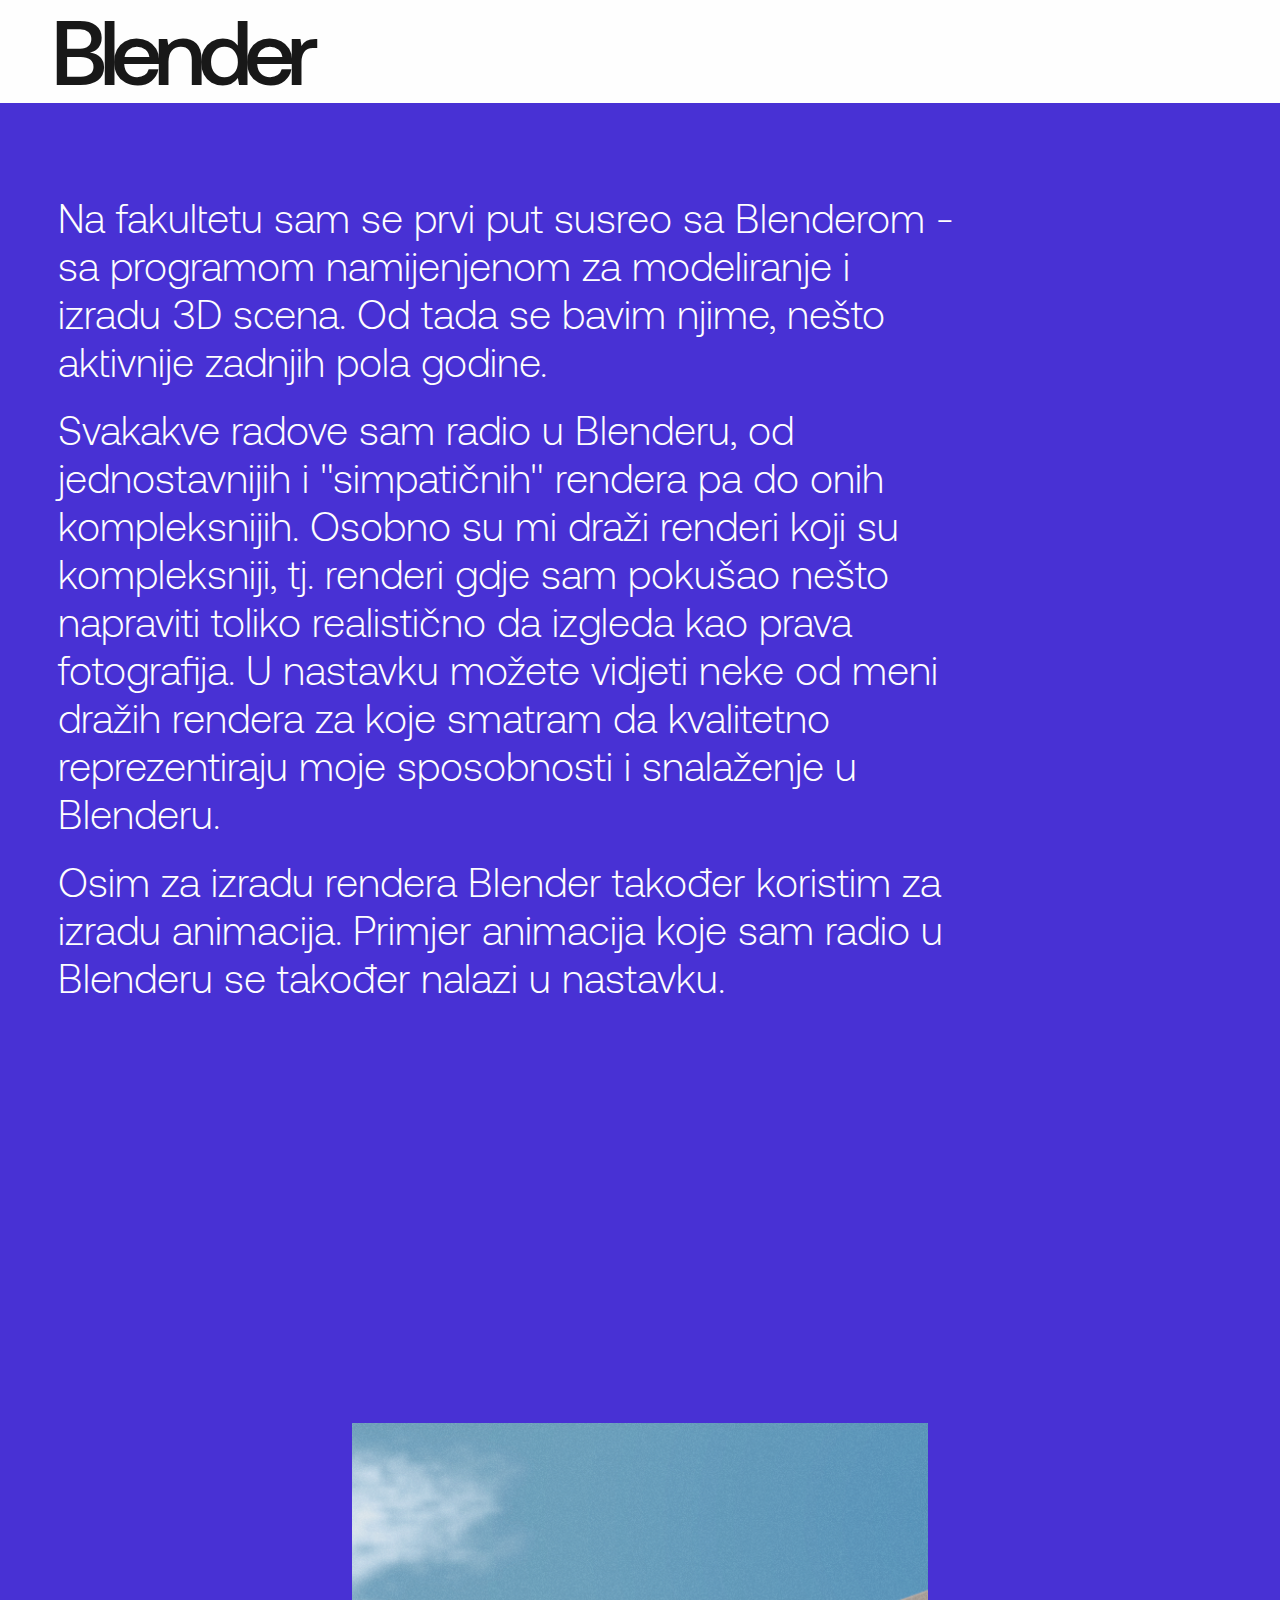
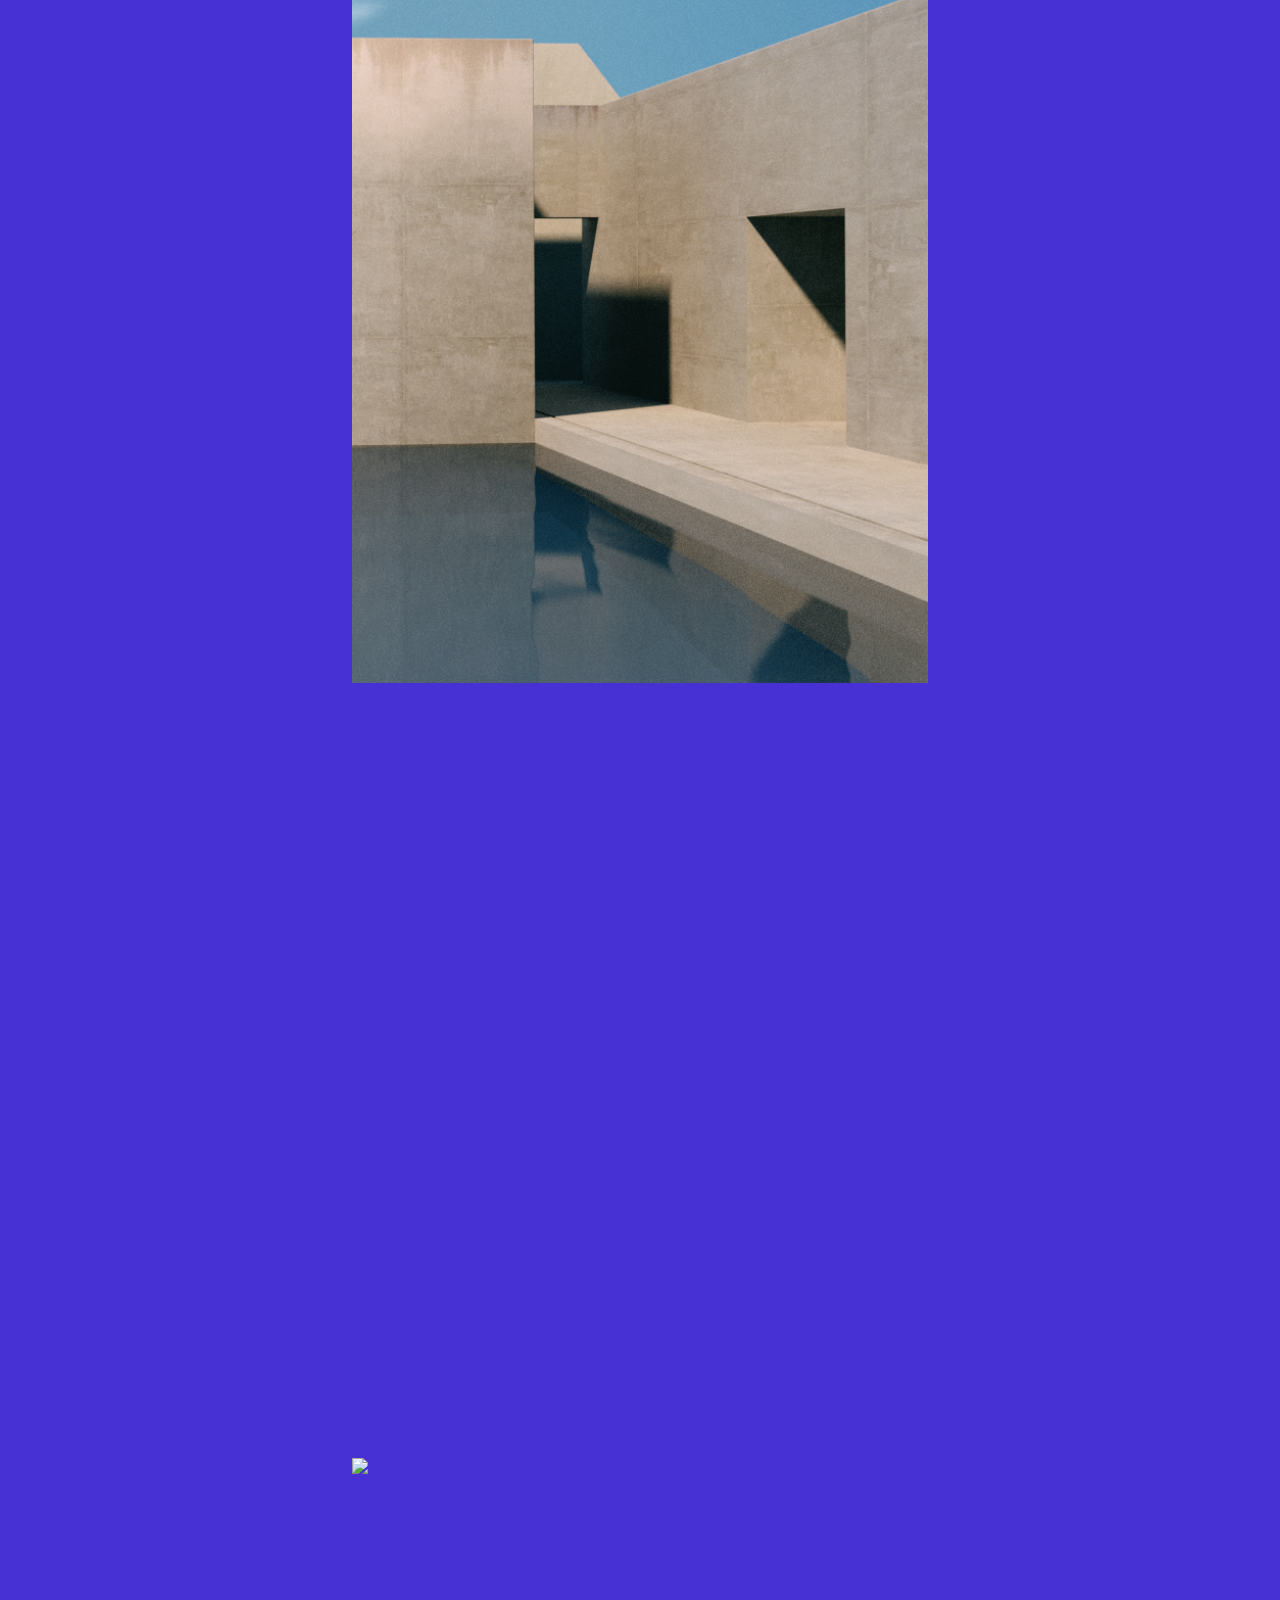
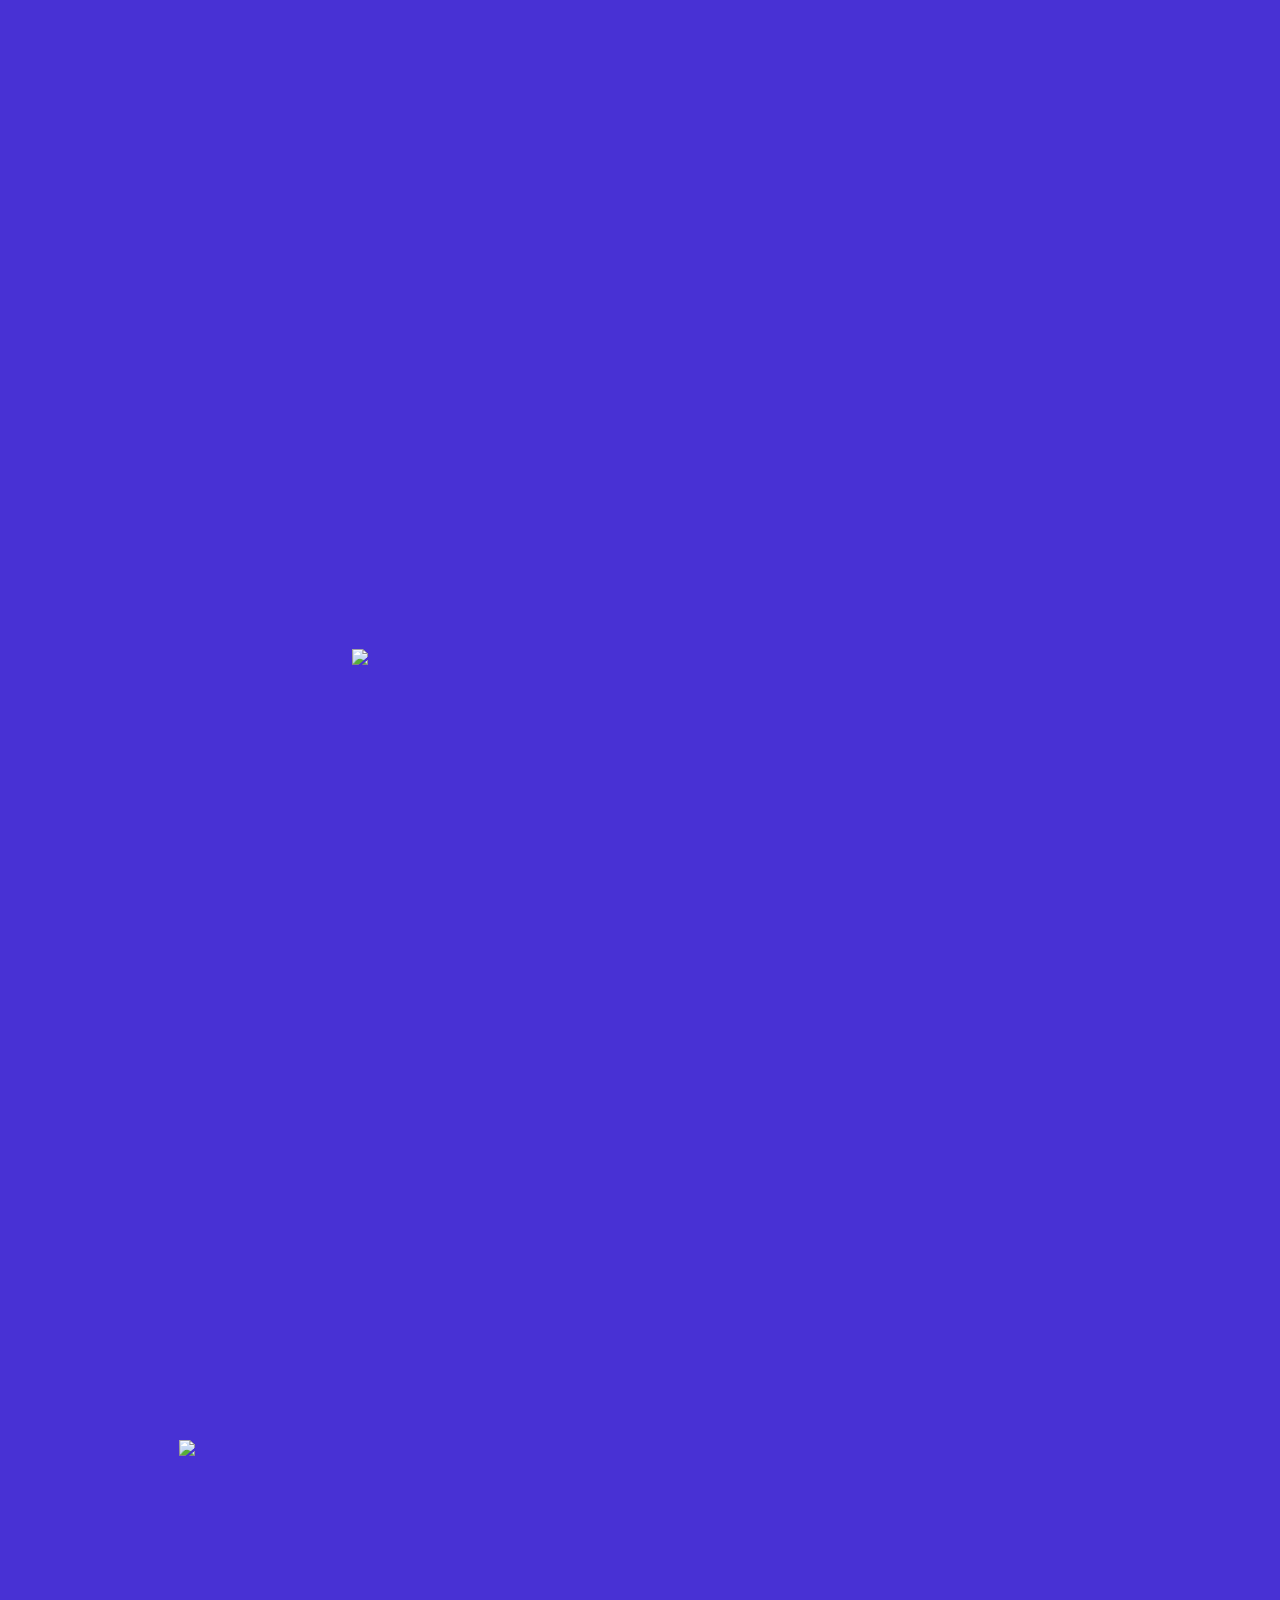
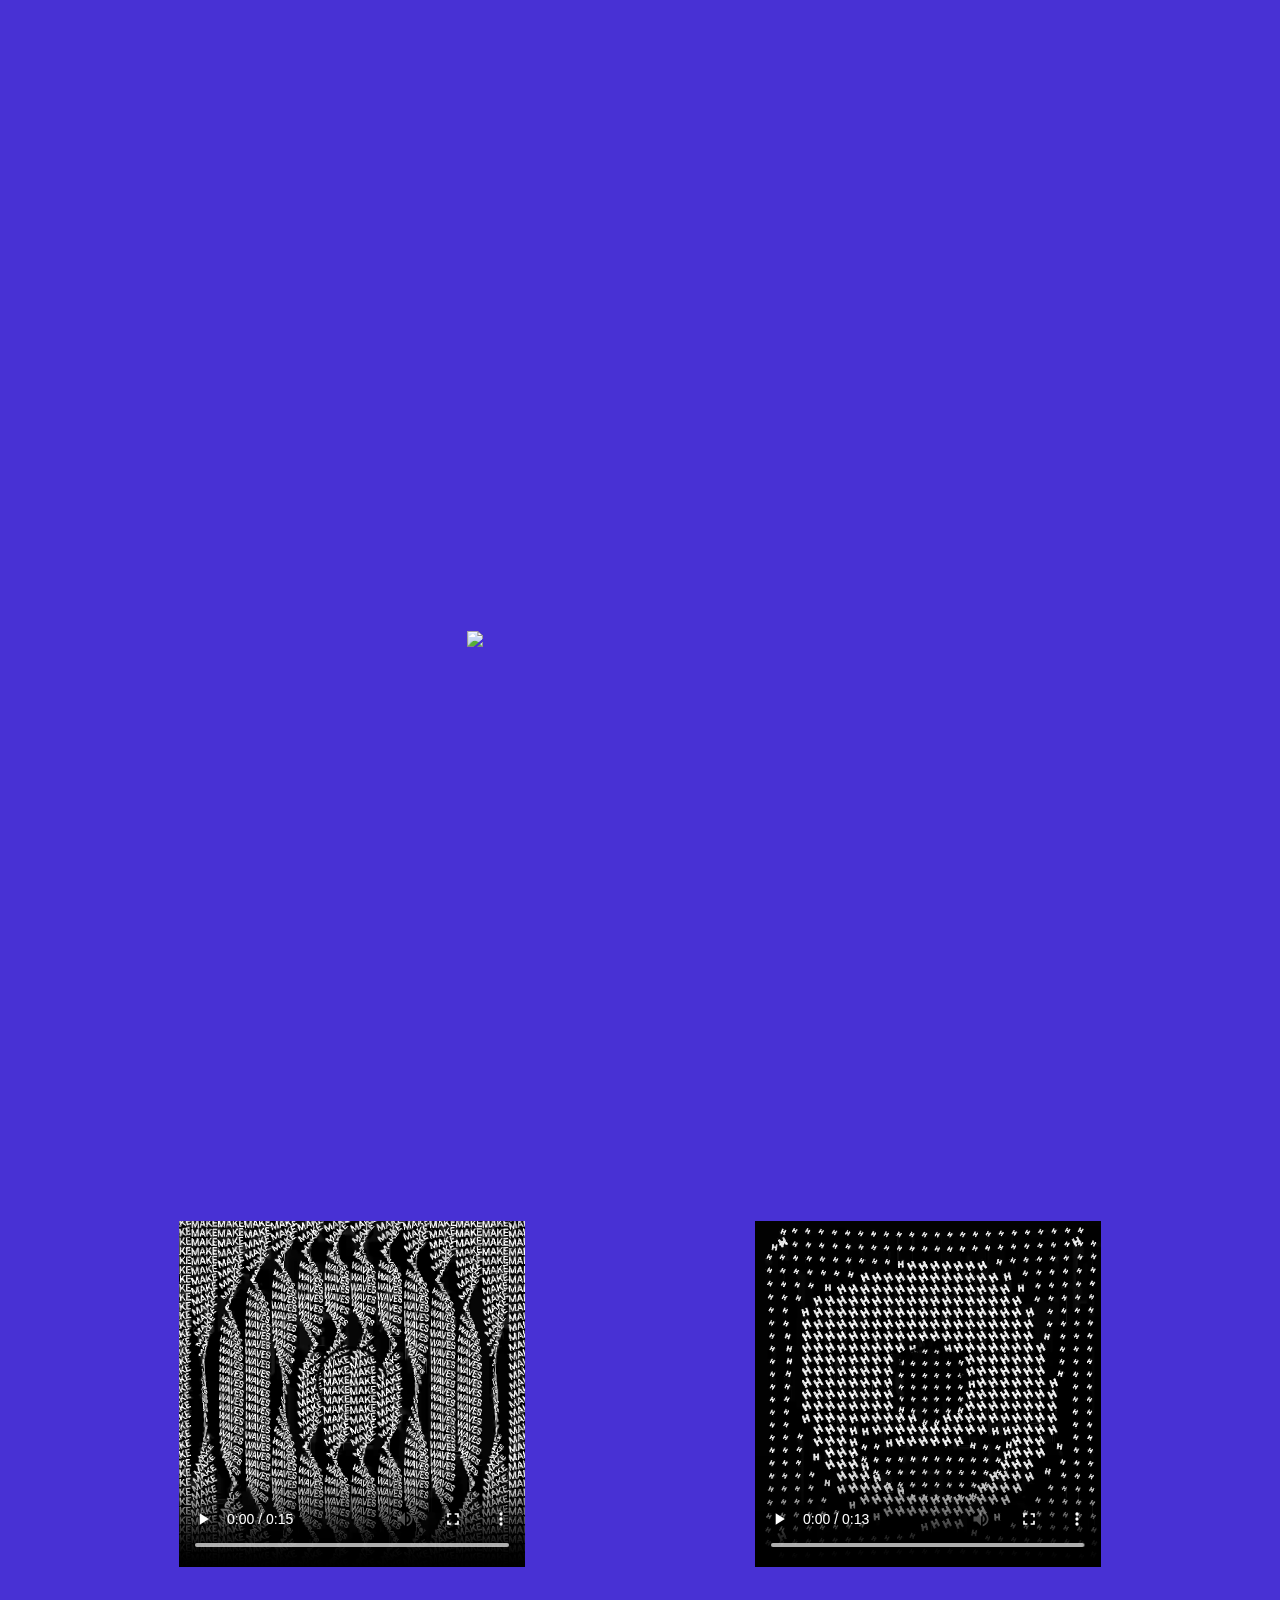
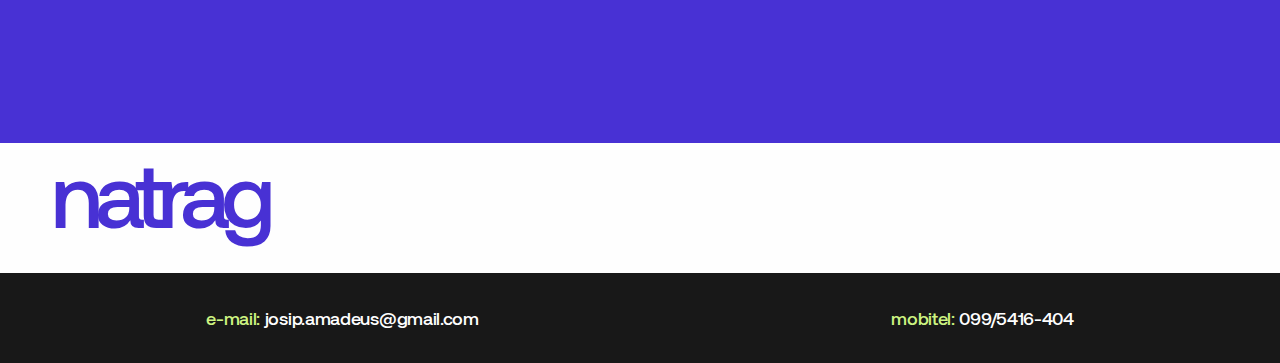
==== indexBlender.html @ aea64623 "Add files via upload" ====
<!DOCTYPE html>
<html lang="">

<head>
  <meta charset="utf-8">
  <meta name="viewport" content="width=device-width, initial-scale=1.0">
  <title>O meni - Blender</title> 
  <link rel="stylesheet" href="styleProcessing.css">
  <script src="p5.js"></script>  
  <script src="sketch2.js"></script>
</head>

<body>
  <main>
    <!-- NAVBAR-->
    <nav>
      <a href="#">Blender</a>
    </nav>
    
    

    
    <section class="paragrafi2P">
    <div class="opis">
        <p>Na fakultetu sam se prvi put susreo sa Blenderom - sa programom namijenjenom za modeliranje i izradu 3D scena. Od tada se bavim njime, nešto aktivnije zadnjih pola godine.</p>
        <p>Svakakve radove sam radio u Blenderu, od jednostavnijih i "simpatičnih" rendera pa do onih kompleksnijih. Osobno su mi draži renderi koji su kompleksniji, tj. renderi gdje sam pokušao nešto napraviti toliko realistično da izgleda kao prava fotografija. U nastavku možete vidjeti neke od meni dražih rendera za koje smatram da kvalitetno reprezentiraju moje sposobnosti i snalaženje u Blenderu.</p>
        <p>Osim za izradu rendera Blender također koristim za izradu animacija. Primjer animacija koje sam radio u Blenderu se također nalazi u nastavku.</p>
    </div>
    </section>

<!-- 
    <section class="linkNaSlike">
      <h3 class="fotkice">1. slika</h3>
        <h3 class="fotkice">2. slika</h3>
          <h3 class="fotkice">3. slika</h3>
            <h3 class="fotkice">4. slika</h3>
              <h3 class="fotkice">5. slika</h3>
                <h3 class="fotkice">6. slika</h3>
    </section>
-->

<section class="galerija">
  <img src="renderi/rend1.png" class="slike1-6">
  <img src="renderi/rend2.png" class="slike1-6">
  <img src="renderi/rend3.png" class="slike1-6">
  <img src="renderi/rend4.png" class="slike1-6">
  <img src="renderi/rend5.png" class="slike1-6">
</section>

 


<section class="videi">

      <video width="320" height="320" controls loop class="video12">
        <source src="renderi/video1.mp4" type="video/mp4">
      </video>

      <video width="320" height="320" controls loop class="video12">
        <source src="renderi/video2.mp4" type="video/mp4">
      </video>

</section>

    
    
    <section class="linkovi">
      <div class="hrefoviBlender">
        <a class="radovi2">natrag</a> 
      </div>

      <div id="kontakt">
        <div class="info1"><span class="ftr">e-mail:</span> josip.amadeus@gmail.com</div>
        <div class="info1"><span class="ftr">mobitel:</span> 099/5416-404</div>
    </div>
    </section>

    


      
    


  </main>




</body>

<script>
    let gumbNazad = document.querySelector('a[class = radovi2]');

    gumbNazad.addEventListener('click', () => {
	        window.history.back();
    });
</script>

</html>
---- styleProcessing.css ----
@import url("https://fonts.googleapis.com/css2?family=Righteous&display=swap");
@font-face {
  font-family: fontichA;
  src: url("/fontovi/Aeonik-Black.ttf");
}

@font-face {
  font-family: fontichB;
  src: url("/fontovi/Aeonik-Medium.ttf");
}

@font-face {
  font-family: fontichC;
  src: url("/fontovi/Aeonik-Air.ttf");
}

@font-face {
  font-family: fontichD;
  src: url("/fontovi/Aeonik-Light.ttf");
}

* {
  margin: 0px;
  padding: 0px;
  cursor: crosshair;
}

body {
  background-color: #4831d4;
  width: 100%;
}

nav {
  background-color: transparent;
  width: 100%;
  display: -webkit-box;
  display: -ms-flexbox;
  display: flex;
  -webkit-box-orient: horizontal;
  -webkit-box-direction: normal;
      -ms-flex-direction: row;
          flex-direction: row;
  -webkit-box-pack: center;
      -ms-flex-pack: center;
          justify-content: center;
}

@media screen and (min-width: 767px) {
  nav {
    background-color: #fefefe;
    -webkit-box-pack: start;
        -ms-flex-pack: start;
            justify-content: start;
  }
}

a {
  text-decoration: none;
  margin-top: 5vh;
  letter-spacing: -4px;
  font-family: fontichB;
  color: #fefefe;
  font-size: 52px;
  -webkit-transition: 0.3s;
  transition: 0.3s;
}

@media screen and (min-width: 767px) {
  a {
    color: #181818;
    font-size: 90px;
    letter-spacing: -8px;
    font-family: fontichB;
    margin-top: -5px;
    margin-left: 4vw;
    -webkit-transition: 0.6s;
    transition: 0.6s;
  }
}

a:hover {
  -webkit-transform: translateY(-2px);
          transform: translateY(-2px);
  color: #ccf381;
  -webkit-transition: .2s;
  transition: .2s;
}

@media screen and (min-width: 767px) {
  a:hover {
    color: #4831d4;
    -webkit-transform: translateX(-3px);
            transform: translateX(-3px);
    letter-spacing: -11px;
    -webkit-transition: 0.3s;
    transition: 0.3s;
  }
}

.paragrafi1 {
  width: 100%;
  display: -webkit-box;
  display: -ms-flexbox;
  display: flex;
  -webkit-box-orient: horizontal;
  -webkit-box-direction: normal;
      -ms-flex-direction: row;
          flex-direction: row;
  -webkit-box-pack: center;
      -ms-flex-pack: center;
          justify-content: center;
}

.opis {
  width: 50vw;
  margin-top: 40px;
}

@media screen and (min-width: 767px) {
  .opis {
    width: 70vw;
    margin-top: 20px;
    margin-left: -21vw;
  }
}

p {
  text-align: left;
  margin-top: 20px;
  color: #fefefe;
  font-family: fontichD;
  font-size: 18px;
  -webkit-transition: 0.5s;
  transition: 0.5s;
}

@media screen and (min-width: 767px) {
  p {
    text-align: left;
    font-size: 40px;
  }
}

p:hover {
  -webkit-transform: translateY(-5px);
          transform: translateY(-5px);
  -webkit-transition: 0.3s;
  transition: 0.3s;
}

@media screen and (min-width: 767px) {
  p:hover {
    -webkit-transform: translateX(11px);
            transform: translateX(11px);
    -webkit-transition: 0.3s;
    transition: 0.3s;
  }
}

.paragrafi2 {
  width: 100%;
  -webkit-transform: translateY(400px);
          transform: translateY(400px);
  display: -webkit-box;
  display: -ms-flexbox;
  display: flex;
  -webkit-box-orient: horizontal;
  -webkit-box-direction: normal;
      -ms-flex-direction: row;
          flex-direction: row;
  -webkit-box-pack: center;
      -ms-flex-pack: center;
          justify-content: center;
}

.paragrafi2P {
  width: 100%;
  -webkit-transform: translateY(50px);
          transform: translateY(50px);
  display: -webkit-box;
  display: -ms-flexbox;
  display: flex;
  -webkit-box-orient: horizontal;
  -webkit-box-direction: normal;
      -ms-flex-direction: row;
          flex-direction: row;
  -webkit-box-pack: center;
      -ms-flex-pack: center;
          justify-content: center;
}

.linkovi {
  background-color: #4831d4;
  width: 100%;
  -webkit-transform: translateY(200px);
          transform: translateY(200px);
}

@media screen and (min-width: 767px) {
  .linkovi {
    background-color: #fefefe;
  }
}

.hrefovi {
  height: 250px;
  display: -webkit-box;
  display: -ms-flexbox;
  display: flex;
  -webkit-box-orient: vertical;
  -webkit-box-direction: normal;
      -ms-flex-direction: column;
          flex-direction: column;
  -webkit-box-pack: start;
      -ms-flex-pack: start;
          justify-content: start;
}

@media screen and (min-width: 767px) {
  .hrefovi {
    height: 230px;
  }
}

.hrefoviBlender {
  height: 160px;
  display: -webkit-box;
  display: -ms-flexbox;
  display: flex;
  -webkit-box-orient: vertical;
  -webkit-box-direction: normal;
      -ms-flex-direction: column;
          flex-direction: column;
  -webkit-box-pack: start;
      -ms-flex-pack: start;
          justify-content: start;
}

@media screen and (min-width: 767px) {
  .hrefoviBlender {
    height: 130px;
  }
}

.radovi {
  width: 0%;
  background-color: transparent;
  padding-left: 50px;
  color: #fefefe;
  -webkit-transition: 0.3s;
  transition: 0.3s;
}

@media screen and (min-width: 767px) {
  .radovi {
    padding-left: 0px;
    color: #4831d4;
  }
}

.radovi:hover {
  color: #ccf381;
  -webkit-transition: 0.2s;
  transition: 0.2s;
}

@media screen and (min-width: 767px) {
  .radovi:hover {
    color: #181818;
  }
}

.radovi2 {
  width: 0%;
  background-color: transparent;
  padding-left: 50px;
  color: #fefefe;
  -webkit-transition: 0.3s;
  transition: 0.3s;
}

@media screen and (min-width: 767px) {
  .radovi2 {
    padding-left: 0px;
    color: #4831d4;
  }
}

.radovi2:hover {
  color: #ccf381;
  -webkit-transition: 0.2s;
  transition: 0.2s;
}

@media screen and (min-width: 767px) {
  .radovi2:hover {
    color: #181818;
  }
}

.ftr {
  cursor: auto;
  font-family: fontichB;
  color: #4831d4;
  letter-spacing: -0.3px;
}

@media screen and (min-width: 767px) {
  .ftr {
    color: #ccf381;
  }
}

#kontakt {
  font-size: 15px;
  cursor: auto;
  -webkit-box-align: center;
      -ms-flex-align: center;
          align-items: center;
  background-color: #181818;
  height: 90px;
  display: -webkit-box;
  display: -ms-flexbox;
  display: flex;
  -webkit-box-orient: vertical;
  -webkit-box-direction: normal;
      -ms-flex-direction: column;
          flex-direction: column;
  -ms-flex-pack: distribute;
      justify-content: space-around;
  -webkit-transition: 0.5s;
  transition: 0.5s;
}

@media screen and (min-width: 767px) {
  #kontakt {
    background-color: #181818;
    display: -webkit-box;
    display: -ms-flexbox;
    display: flex;
    -webkit-box-orient: horizontal;
    -webkit-box-direction: normal;
        -ms-flex-direction: row;
            flex-direction: row;
    -ms-flex-pack: distribute;
        justify-content: space-around;
    font-size: 18px;
  }
}

#kontakt .info1 {
  cursor: auto;
  letter-spacing: -0.3px;
  font-family: fontichB;
  background-color: transparent;
  color: #fefefe;
}

@media screen and (min-width: 767px) {
  #kontakt .info1 {
    color: #fefefe;
  }
}

@media screen and (min-width: 767px) {
  #kontakt:hover {
    background-color: #4831d4;
    -webkit-transition: 0.3s;
    transition: 0.3s;
  }
}

button {
  font-family: fontichB;
  font-size: 15px;
  color: #4831d4;
  background-color: #ccf381;
  background-color: #EE9661;
  text-decoration: none;
  display: inline-block;
  border: none;
  padding: 12px 18px;
  -webkit-transition: 0.6s;
  transition: 0.6s;
  border-radius: 0px;
}

@media screen and (min-width: 767px) {
  button {
    font-size: 21px;
    -webkit-transform: translateY(40px) translateX(-55px);
            transform: translateY(40px) translateX(-55px);
  }
}

button:hover {
  -webkit-transition: 0.6s;
  transition: 0.6s;
  background-color: transparent;
  color: #EE9661;
}

.galerija {
  -webkit-transform: translateY(200px);
          transform: translateY(200px);
  height: 3500px;
  margin: 5vw;
  -webkit-box-align: center;
      -ms-flex-align: center;
          align-items: center;
  display: -webkit-box;
  display: -ms-flexbox;
  display: flex;
  -webkit-box-orient: vertical;
  -webkit-box-direction: normal;
      -ms-flex-direction: column;
          flex-direction: column;
  -ms-flex-pack: distribute;
      justify-content: space-around;
}

@media screen and (min-width: 767px) {
  .galerija {
    -webkit-transform: translateY(20px);
            transform: translateY(20px);
    height: 4800px;
  }
}

.slike1-6 {
  width: 100%;
  height: auto;
}

@media screen and (min-width: 767px) {
  .slike1-6 {
    width: 50%;
    height: auto;
  }
}

.slike1-6:nth-child(4) {
  width: 100%;
  height: auto;
}

@media screen and (min-width: 767px) {
  .slike1-6:nth-child(4) {
    width: 80%;
    height: auto;
  }
}

.slike1-6:nth-child(5) {
  width: 100%;
  height: auto;
}

@media screen and (min-width: 767px) {
  .slike1-6:nth-child(5) {
    width: 30%;
    height: auto;
  }
}

.linkNaSlike {
  -webkit-transform: translateY(100px);
          transform: translateY(100px);
  height: 200px;
  margin: 5vw;
  -webkit-box-align: center;
      -ms-flex-align: center;
          align-items: center;
  display: -webkit-box;
  display: -ms-flexbox;
  display: flex;
  -webkit-box-orient: vertical;
  -webkit-box-direction: normal;
      -ms-flex-direction: column;
          flex-direction: column;
  -webkit-box-pack: start;
      -ms-flex-pack: start;
          justify-content: start;
}

.videi {
  -webkit-transform: translateY(200px);
          transform: translateY(200px);
  height: 850px;
  margin: 5vw;
  -webkit-box-align: center;
      -ms-flex-align: center;
          align-items: center;
  display: -webkit-box;
  display: -ms-flexbox;
  display: flex;
  -webkit-box-orient: vertical;
  -webkit-box-direction: normal;
      -ms-flex-direction: column;
          flex-direction: column;
  -webkit-box-pack: start;
      -ms-flex-pack: start;
          justify-content: start;
}

@media screen and (min-width: 767px) {
  .videi {
    -webkit-box-align: center;
        -ms-flex-align: center;
            align-items: center;
    display: -webkit-box;
    display: -ms-flexbox;
    display: flex;
    -webkit-box-orient: horizontal;
    -webkit-box-direction: normal;
        -ms-flex-direction: row;
            flex-direction: row;
    -ms-flex-pack: distribute;
        justify-content: space-around;
    -webkit-transform: translateY(100px);
            transform: translateY(100px);
    height: 400px;
  }
}

.video12 {
  margin-top: 30px;
  width: 80%;
  height: auto;
}

@media screen and (min-width: 767px) {
  .video12 {
    width: 30%;
    height: auto;
  }
}

.video12:hover {
  cursor: pointer;
}
/*# sourceMappingURL=styleProcessing.css.map */
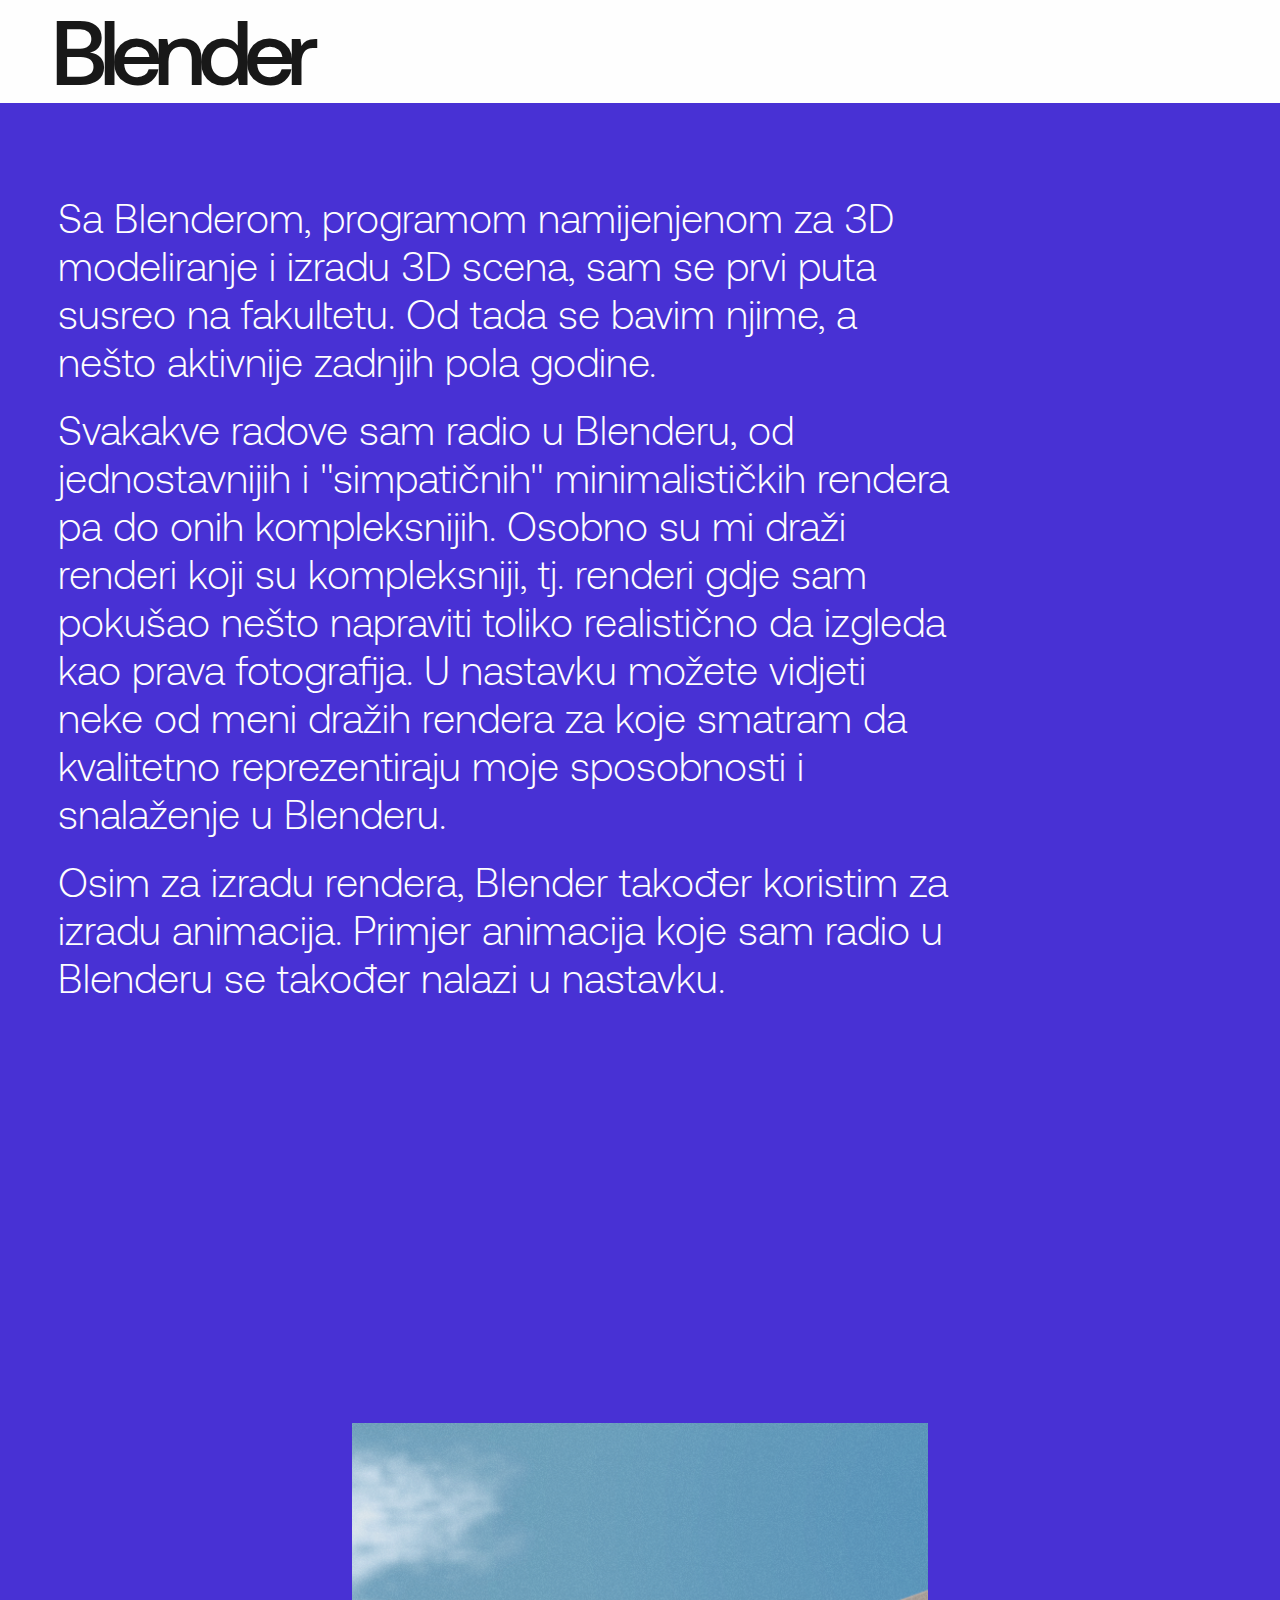
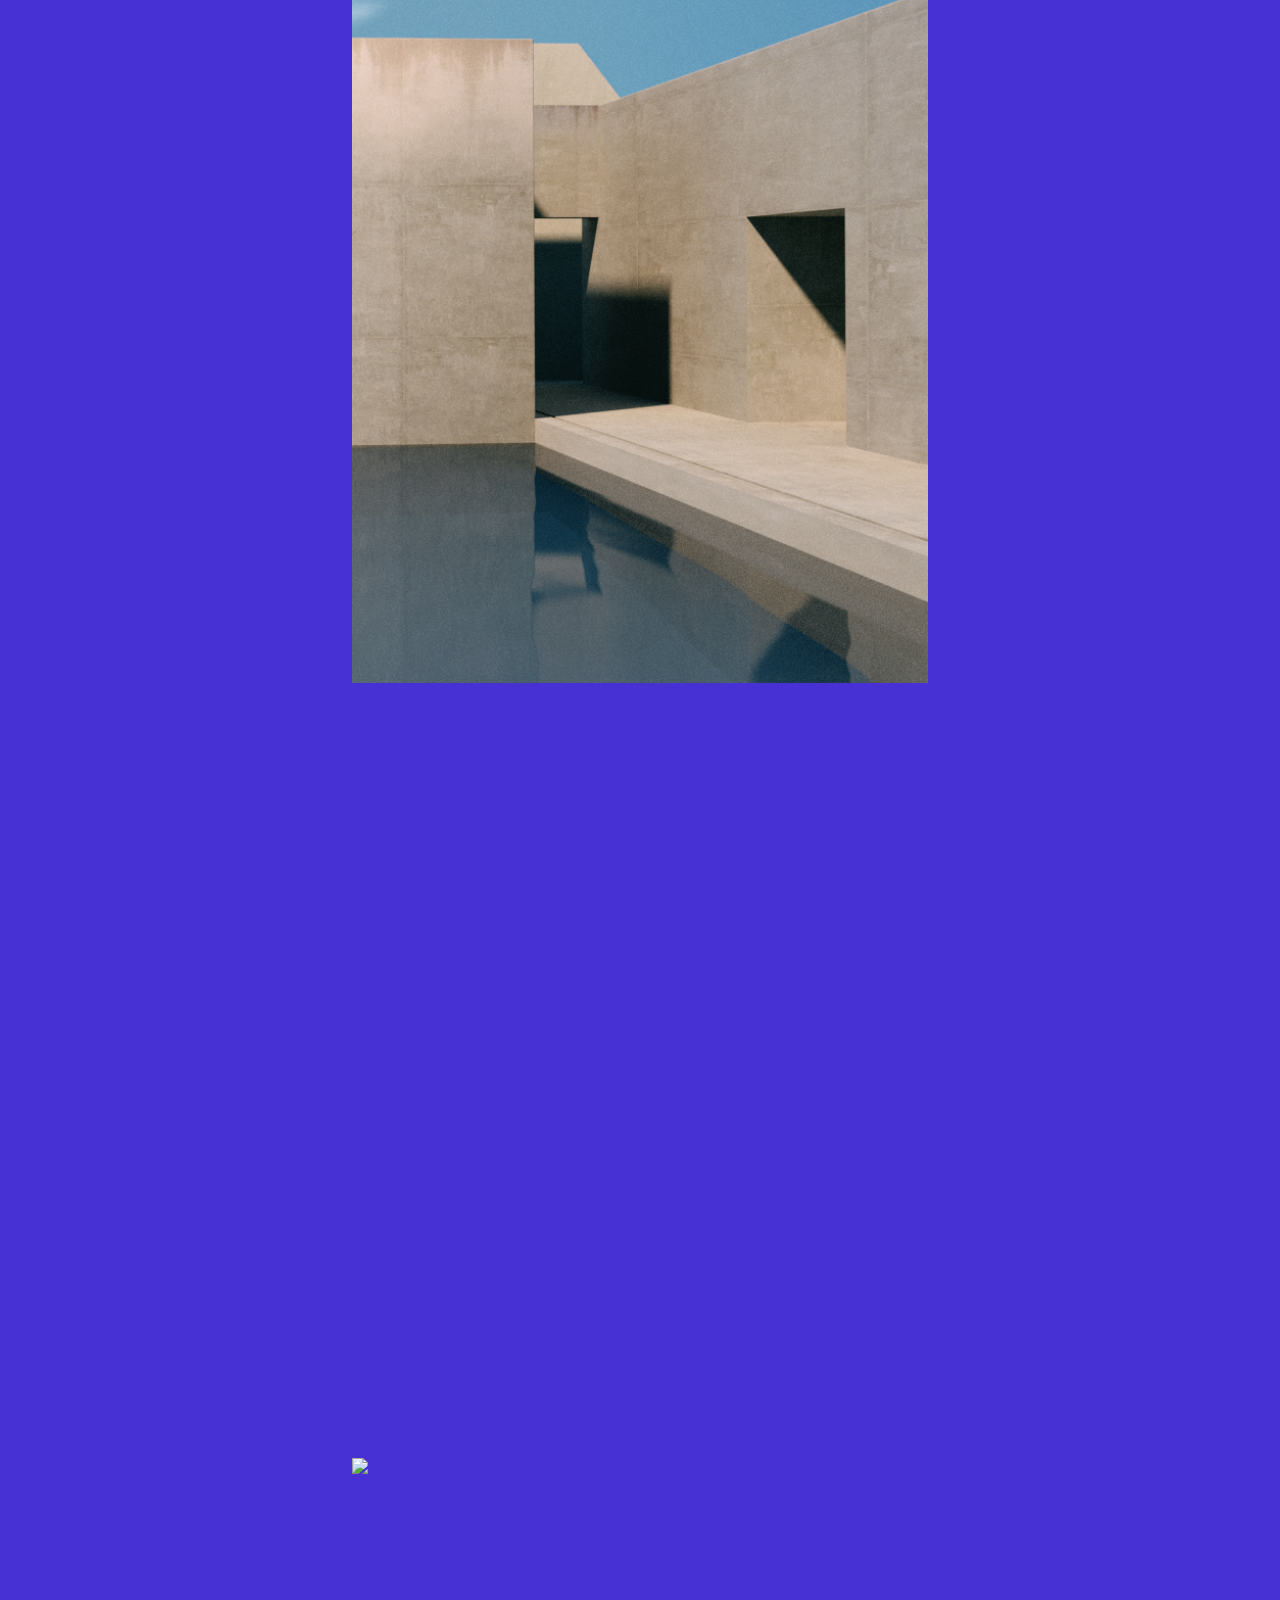
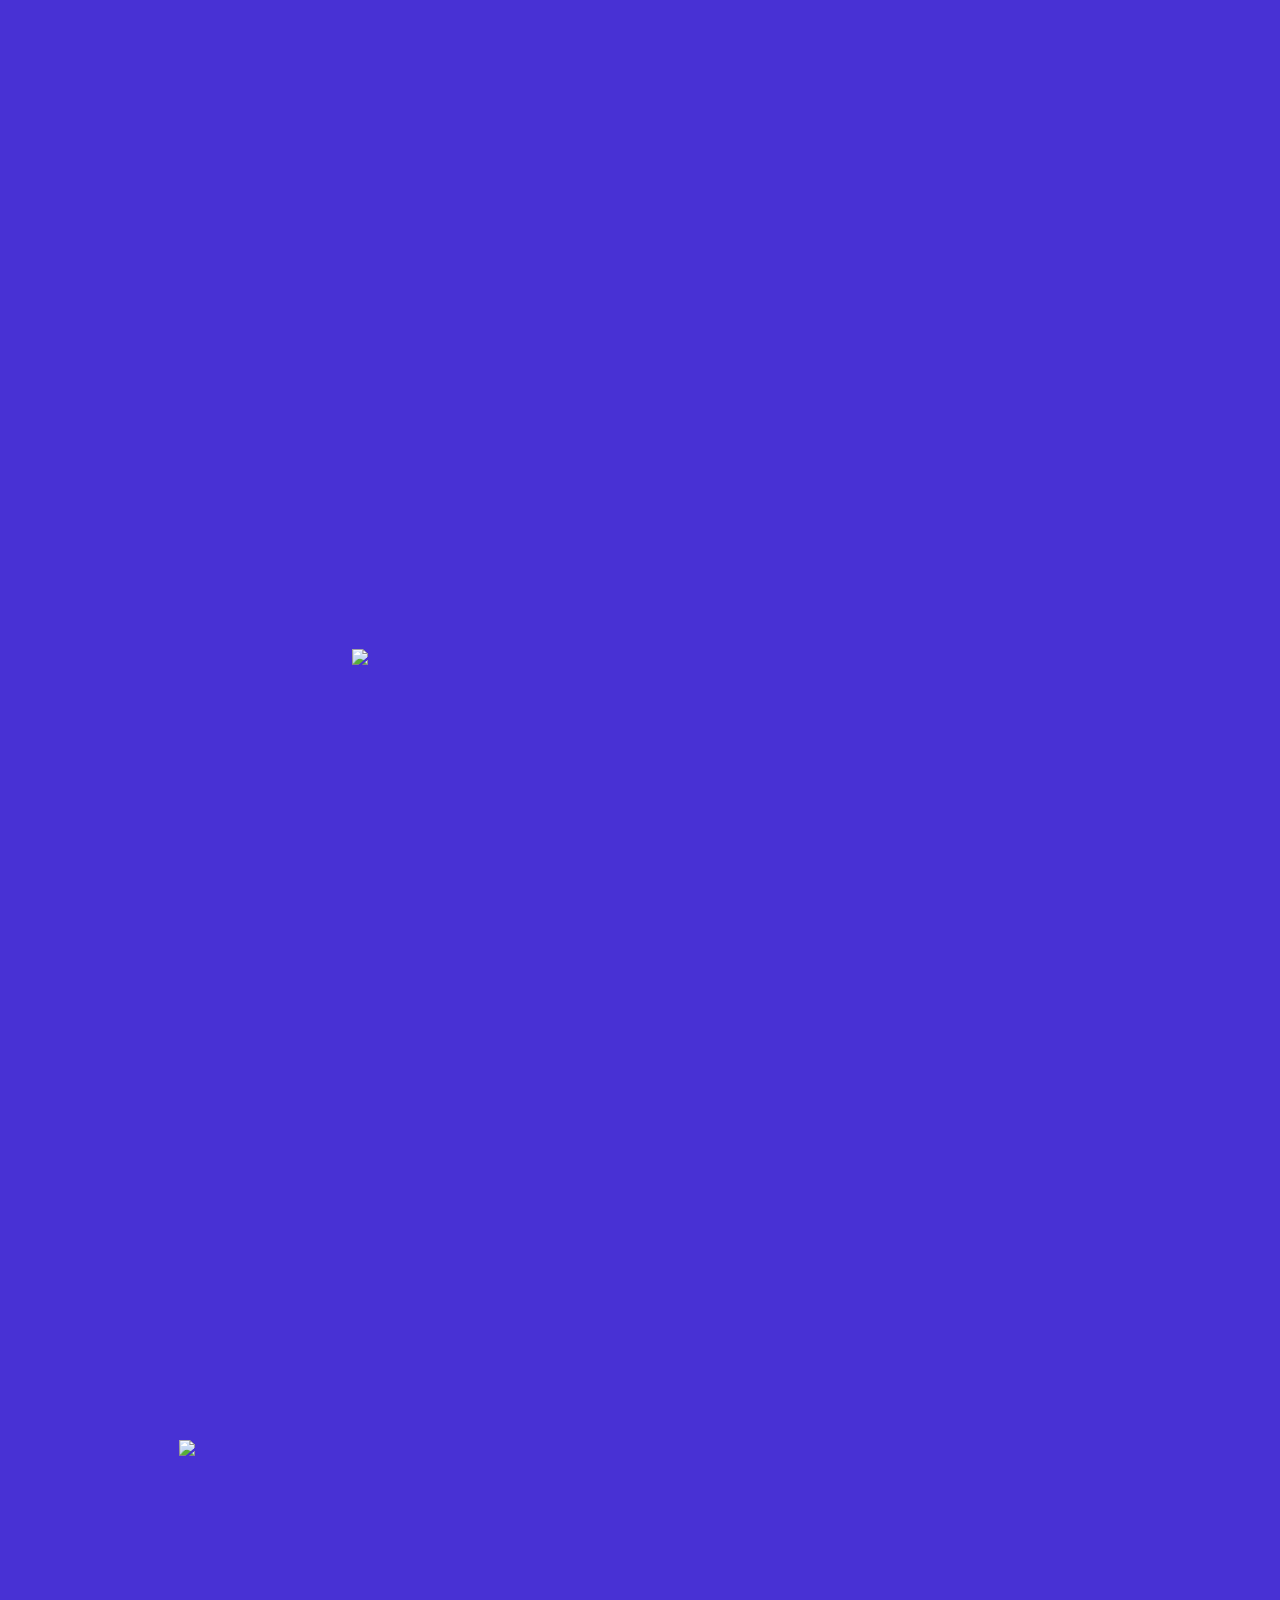
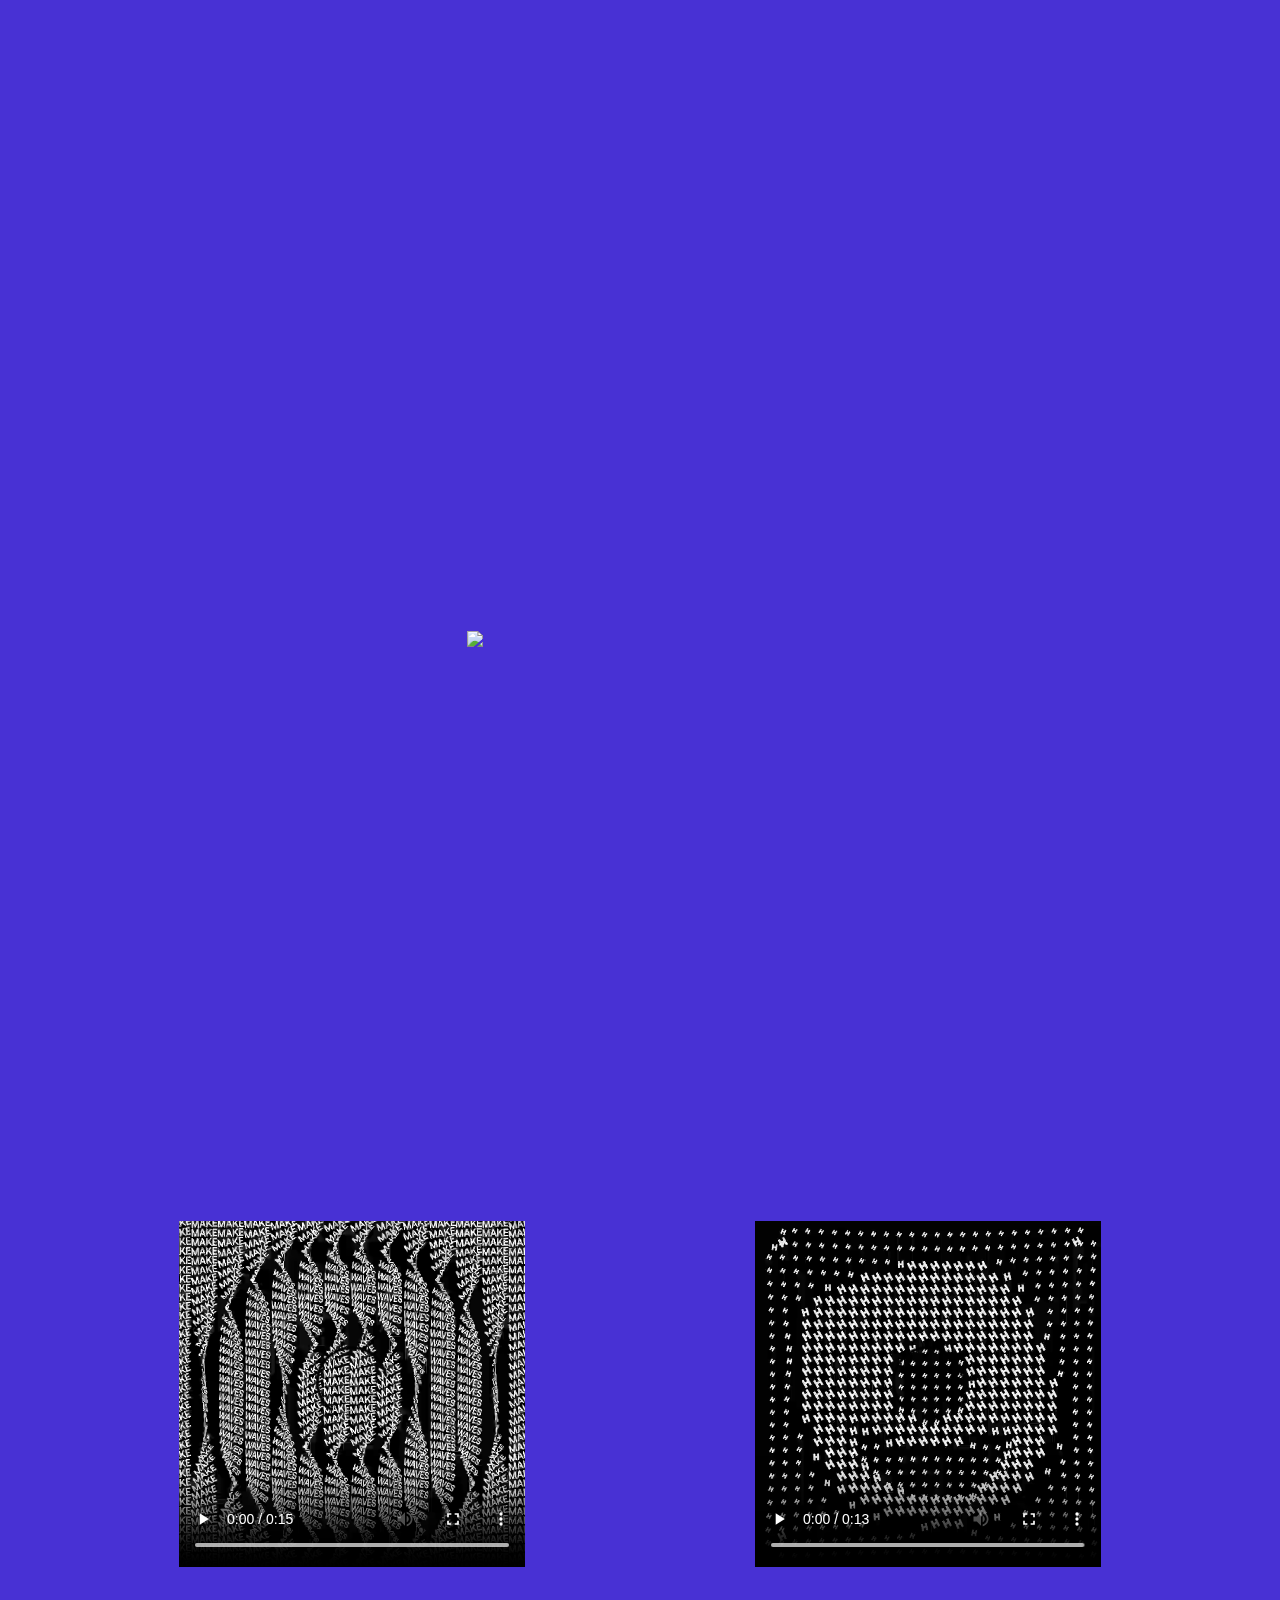
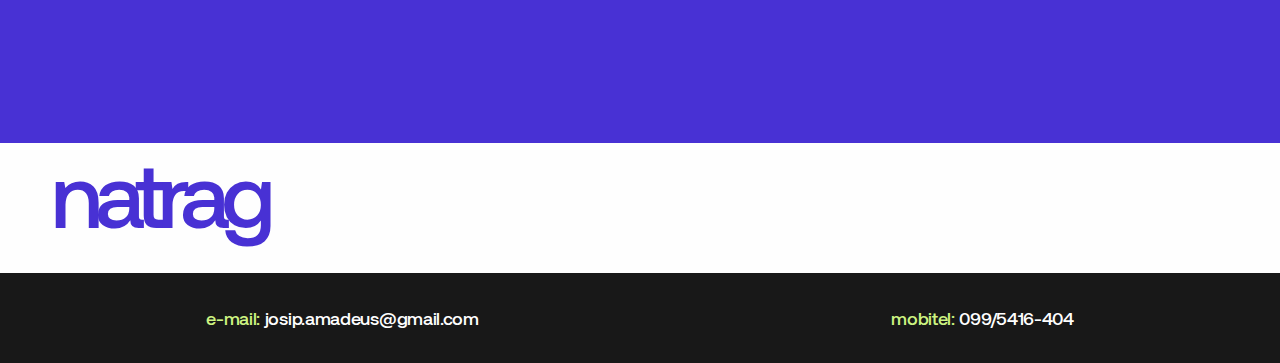
==== commit a1258db3: "Update indexBlender.html" ====
--- a/indexBlender.html
+++ b/indexBlender.html
@@ -22,9 +22,9 @@
     
     <section class="paragrafi2P">
     <div class="opis">
-        <p>Na fakultetu sam se prvi put susreo sa Blenderom - sa programom namijenjenom za modeliranje i izradu 3D scena. Od tada se bavim njime, nešto aktivnije zadnjih pola godine.</p>
-        <p>Svakakve radove sam radio u Blenderu, od jednostavnijih i "simpatičnih" rendera pa do onih kompleksnijih. Osobno su mi draži renderi koji su kompleksniji, tj. renderi gdje sam pokušao nešto napraviti toliko realistično da izgleda kao prava fotografija. U nastavku možete vidjeti neke od meni dražih rendera za koje smatram da kvalitetno reprezentiraju moje sposobnosti i snalaženje u Blenderu.</p>
-        <p>Osim za izradu rendera Blender također koristim za izradu animacija. Primjer animacija koje sam radio u Blenderu se također nalazi u nastavku.</p>
+        <p>Sa Blenderom, programom namijenjenom za 3D modeliranje i izradu 3D scena, sam se prvi puta susreo na fakultetu. Od tada se bavim njime, a nešto aktivnije zadnjih pola godine.</p>
+        <p>Svakakve radove sam radio u Blenderu, od jednostavnijih i "simpatičnih" minimalističkih rendera pa do onih kompleksnijih. Osobno su mi draži renderi koji su kompleksniji, tj. renderi gdje sam pokušao nešto napraviti toliko realistično da izgleda kao prava fotografija. U nastavku možete vidjeti neke od meni dražih rendera za koje smatram da kvalitetno reprezentiraju moje sposobnosti i snalaženje u Blenderu.</p>
+        <p>Osim za izradu rendera, Blender također koristim za izradu animacija. Primjer animacija koje sam radio u Blenderu se također nalazi u nastavku.</p>
     </div>
     </section>
 
@@ -97,4 +97,4 @@
     });
 </script>
 
-</html>+</html>
